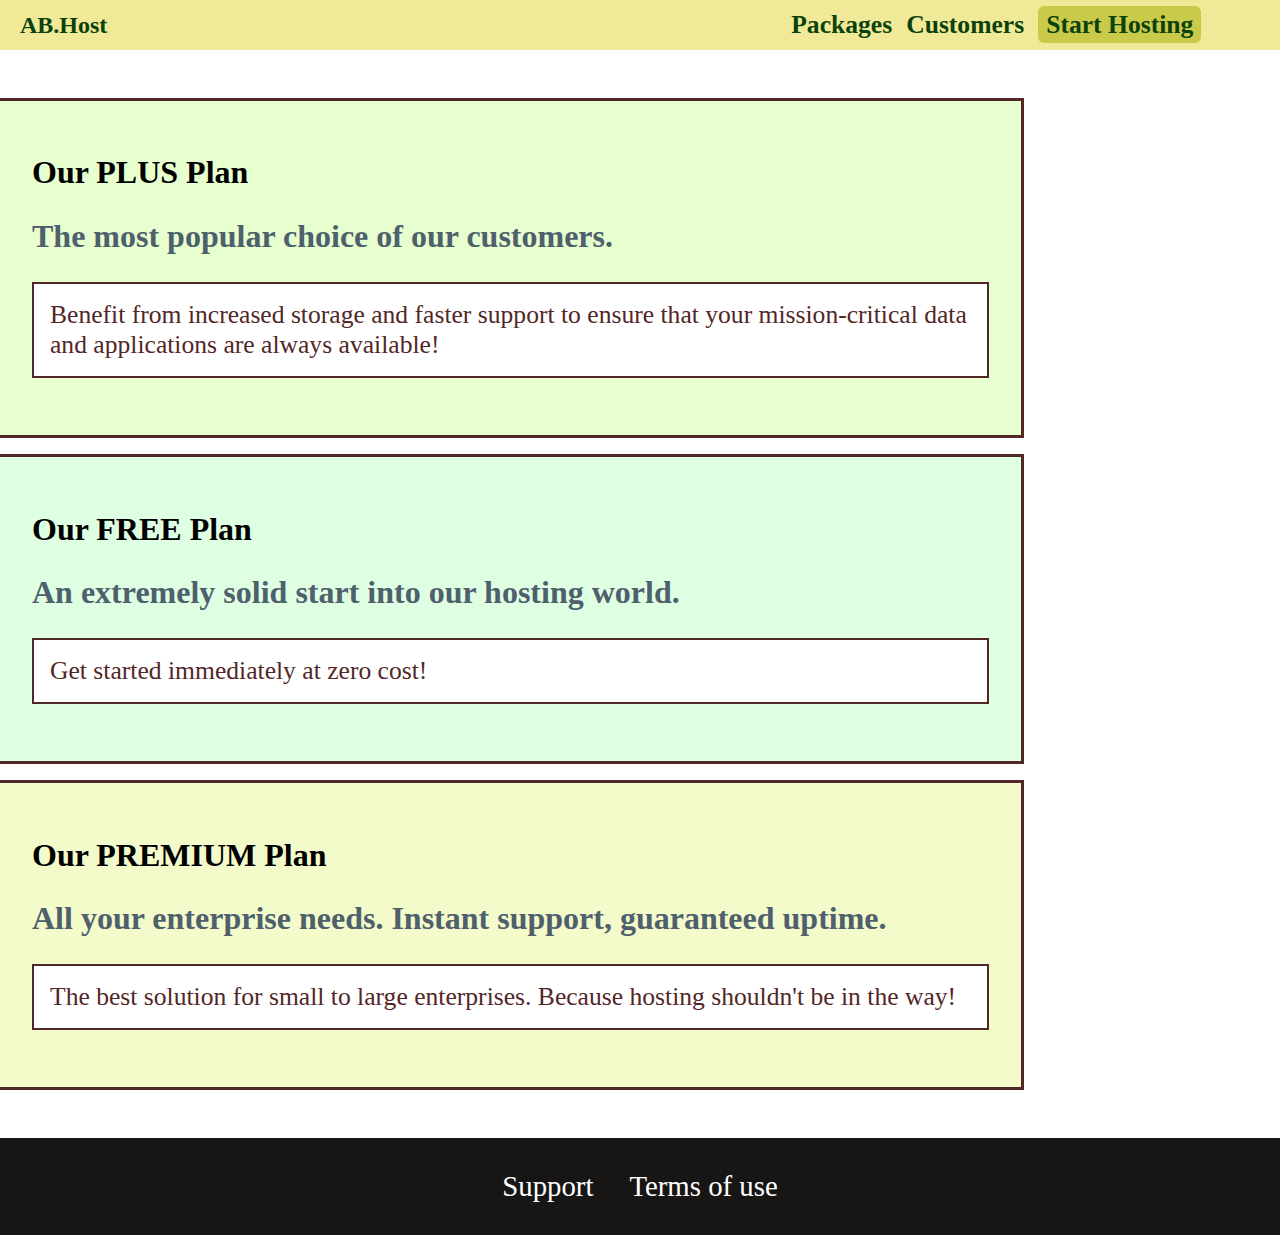
==== packages/index.html @ e1fbcffd "styling boxes and adding flex" ====
<html lang="en">

<head>
  <meta charset="UTF-8">
  <meta http-equiv="X-UA-Compatible" content="ie=edge">
  <title>uHost</title>
  <link rel="shortcut icon" href="favicon.png">
  <link href="https://fonts.googleapis.com/css?family=Montserrat:400,700" rel="stylesheet">
  <link rel="stylesheet" href="../variables.css">
  <link rel="stylesheet" href="../shared.css">
  <link rel="stylesheet" href="packages.css">

</head>

<body>
  <header class="main-header">
    <div>
      <a href="../index.html" class="main-header__brand">
        AB.Host
      </a>
    </div>
    <nav class="main-nav">
      <ul class="main-nav__items">
        <li class="main-nav__item">
          <a href="index.html">Packages</a>
        </li>
        <li class="main-nav__item">
          <a href="../customers/index.html">Customers</a>
        </li>
        <li class="main-nav__item main-nav__item--cta">
          <a href="../start-hosting/index.html">Start Hosting</a>
        </li>
      </ul>
    </nav>
  </header>
  <main>
    <section class="package" id="plus">
      <a href="#">
        <h1 class="package__title">Our PLUS Plan</h1>
        <h2 class="package__subtitle">The most popular choice of our customers.</h2>
        <p class="package__info">Benefit from increased storage and faster support to ensure that your mission-critical
          data and applications
          are always available!</p>
      </a>
    </section>
    <section class="package" id="free">
      <a href="#">
        <h1 class="package__title">Our FREE Plan</h1>
        <h2 class="package__subtitle">An extremely solid start into our hosting world.</h2>
        <p class="package__info">Get started immediately at zero cost!</p>
      </a>
    </section>
    <section class="package" id="premium">
      <a href="#">
        <h1 class="package__title">Our PREMIUM Plan</h1>
        <h2 class="package__subtitle">All your enterprise needs. Instant support, guaranteed uptime. </h2>
        <p class="package__info">The best solution for small to large enterprises. Because hosting shouldn't be in the
          way!</p>
      </a>
    </section>
  </main>

  <footer class="main-footer">
    <nav>
      <ul class="main-footer__links">
        <li class="main-footer__link">
          <a href="#">Support</a>
        </li>
        <li class="main-footer__link">
          <a href="#">Terms of use</a>
        </li>
      </ul>
    </nav>
  </footer>
</body>

</html>
---- variables.css ----
:root {
  --mainWhite: #fff;
  --mainBlack: #222;
  --brownRed: rgb(82, 39, 39);


  --grayMain: #4f606d;

  --back-sub: #232020;
  --fill: #ffaa22;
  --iconfill: #bfdaf1;

  --text-light: #e7e7e7;
  --text-dark: #444040;
  --text-darkred: #551b1b;
  --text-lightblue: #bfdaf1;

  --home: rgba(216, 225, 226, 0.781);
  --home-light: #e5e2e2;
  --home-light-border: #c7bdc2;
  --resume: rgba(200, 212, 214, 0.781);
  --container-resume: rgba(200, 209, 211, 0.781);
  --work: rgba(185, 197, 199, 0.781);
  --contact: rgba(173, 185, 187, 0.781);
  --container-light: #f0eeee;
  --container-dark: rgba(210, 219, 221, 0.781);

  --heading-all: rgb(243, 220, 220);

  --skills: #96848d;

  --spanish-grey: #999999;
  --dark-liver: #4e4e4e;
  --onyx: #34383a;
  --rocket-metallic: #9d908d;
  --back-main-hover: #495760;

}
---- shared.css ----
* {
  box-sizing: border-box;
}

body {
  font-family: font-family: 'Ubuntu', sans-serif;
  margin: 0;
}


.button {
  background-color: rgba(184, 161, 99, 0.705);
  color: white;
  font: inherit;
  font-size: 1.2rem;
  padding: 4px 6px;
  border: 2px solid rgb(56, 42, 2);
  border-radius: 8px;
  font-weight: bold;
  cursor: pointer;
}

.button:hover,
.button:active {
  background-color: wheat;
  color: rgb(56, 42, 2);
}

.button:focus {
  outline: none;
}


.main-header {
  background: #f0ea98;
  width: 100%;
  padding: 10px 20px;
  display: inline-block;
}

.main-header>div {
  display: inline-block;
  vertical-align: middle;
}

.main-header__brand {
  color: rgb(12, 65, 12);
  font-weight: bold;
  font-size: 24px;
  text-decoration: none;
}

.main-nav {
  display: inline-block;
  text-align: right;
  width: calc(100% - 140px);
  vertical-align: middle;
}

.main-nav__item {
  display: inline-block;
  margin-right: 10px;
  font-size: 1.6rem;
}

.main-nav__item a {
  color: rgb(12, 65, 12);
  font-weight: 600;
  text-decoration: none;
  padding: 2px 0;

}

.main-nav__items {
  margin: 0;
  padding: 0;
  list-style: none;
}

.main-nav__item a:hover,
.main-nav__item a:active {
  color: #271a03;
  border-bottom: 3px solid #1f1400ef;
}

.main-nav__item--cta a {
  background: rgb(202, 202, 74);
  padding: 4px 8px;
  border-radius: 6px;
}

.main-nav__item--cta a:hover,
.main-nav__item--cta a:active {
  color: #755723;
  background: #e9d148;
  border-radius: 6px;
  border-bottom: none;
}

.main-footer {
  background: rgb(24, 21, 21);
  padding: 32px;
  margin-top: 48px;
}

.main-footer__links {
  list-style: none;
  margin: 0;
  padding: 0;
  text-align: center;
}

.main-footer__link {
  display: inline-block;
  margin: 0 16px;
}

.main-footer__link a {
  text-decoration: none;
  color: white;
  font-size: 1.8rem;
}

.main-footer__link a:hover,
.main-footer__link a:active {
  color: #ccc;
}
---- packages/packages.css ----
main {
  padding-top: 32px;
}

.package {
  width: 80%;
  margin: 16px 0;
  border: 3px solid var(--brownRed);
  border-left: none;
}

.package a {
  text-decoration: none;
  color: inherit;
  display: block;
  padding: 32px;
}

.package__subtitle {
  color: var(--grayMain);
  font-size: 2rem;
}

.package__info {
  padding: 16px;
  border: 2px solid var(--brownRed);
  font-size: 1.6rem;
  color: var(--brownRed);
  background: white;
}

#plus {
  background: rgba(214, 255, 171, 0.589);
}

#free {
  background: rgba(198, 255, 205, 0.554);
}

#premium {
  background: rgba(233, 248, 160, 0.554);
}
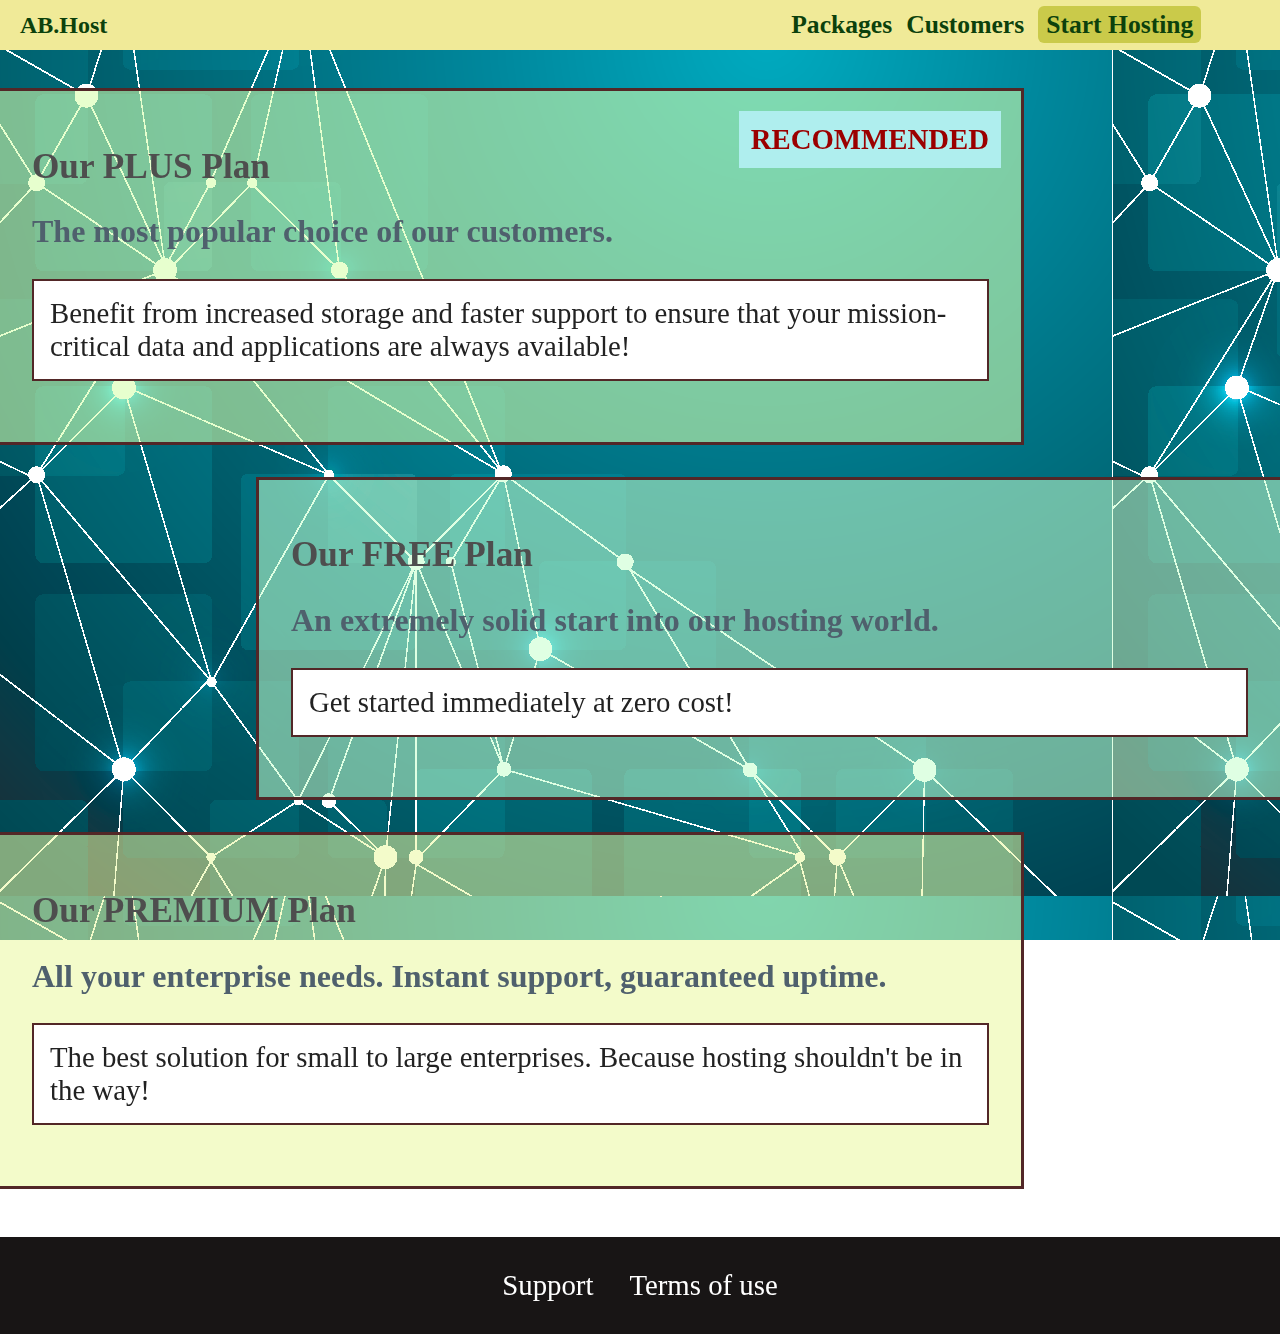
==== commit c55ff710: "positioning added" ====
--- a/packages/index.html
+++ b/packages/index.html
@@ -13,6 +13,7 @@
 </head>
 
 <body>
+  <div class="background"></div>
   <header class="main-header">
     <div>
       <a href="../index.html" class="main-header__brand">
@@ -37,6 +38,7 @@
     <section class="package" id="plus">
       <a href="#">
         <h1 class="package__title">Our PLUS Plan</h1>
+        <h2 class="package__badge">RECOMMENDED</h2>
         <h2 class="package__subtitle">The most popular choice of our customers.</h2>
         <p class="package__info">Benefit from increased storage and faster support to ensure that your mission-critical
           data and applications
@@ -50,6 +52,7 @@
         <p class="package__info">Get started immediately at zero cost!</p>
       </a>
     </section>
+    <div class='clearfix'></div>
     <section class="package" id="premium">
       <a href="#">
         <h1 class="package__title">Our PREMIUM Plan</h1>
--- a/variables.css
+++ b/variables.css
@@ -2,9 +2,11 @@
   --mainWhite: #fff;
   --mainBlack: #222;
   --brownRed: rgb(82, 39, 39);
+  --grayMain: #4f606d;
+  --darkLiver: #4e4e4e;
 
 
-  --grayMain: #4f606d;
+
 
   --back-sub: #232020;
   --fill: #ffaa22;
--- a/shared.css
+++ b/shared.css
@@ -32,10 +32,14 @@
 
 
 .main-header {
+  position: fixed;
   background: #f0ea98;
   width: 100%;
   padding: 10px 20px;
+  top: 0;
+  left: 0;
   display: inline-block;
+  z-index: 3;
 }
 
 .main-header>div {
--- a/packages/packages.css
+++ b/packages/packages.css
@@ -1,5 +1,14 @@
 main {
   padding-top: 32px;
+  margin-top: 40px;
+}
+
+.background {
+  background: url('../images/FrontPageHero.png');
+  width: 100%;
+  height: 100%;
+  position: fixed;
+  z-index: -1;
 }
 
 .package {
@@ -7,6 +16,13 @@
   margin: 16px 0;
   border: 3px solid var(--brownRed);
   border-left: none;
+  position: relative;
+}
+
+.package:hover,
+.package:active {
+  box-shadow: 3px 2px 4px rgba(0, 0, 0, 0.5);
+  border-color: chocolate;
 }
 
 .package a {
@@ -14,6 +30,24 @@
   color: inherit;
   display: block;
   padding: 32px;
+}
+
+.package__badge {
+  position: absolute;
+  top: 0;
+  right: 0;
+  margin: 20px;
+  font-size: 1.8rem;
+  font-weight: 700;
+  padding: 12px;
+  color: rgb(155, 0, 0);
+  background: paleturquoise;
+}
+
+.package__title {
+  color: var(--darkLiver);
+  font-size: 2.2rem;
+  font-weight: 600;
 }
 
 .package__subtitle {
@@ -24,9 +58,13 @@
 .package__info {
   padding: 16px;
   border: 2px solid var(--brownRed);
-  font-size: 1.6rem;
-  color: var(--brownRed);
+  font-size: 1.8rem;
+  color: var(--mainBlack);
   background: white;
+}
+
+.clearfix {
+  clear: both;
 }
 
 #plus {
@@ -35,6 +73,15 @@
 
 #free {
   background: rgba(198, 255, 205, 0.554);
+  float: right;
+  border-right: none;
+  border-left: 3px solid var(--brownRed);
+}
+
+
+#free:hover,
+#free:active {
+  border-left-color: chocolate;
 }
 
 #premium {
